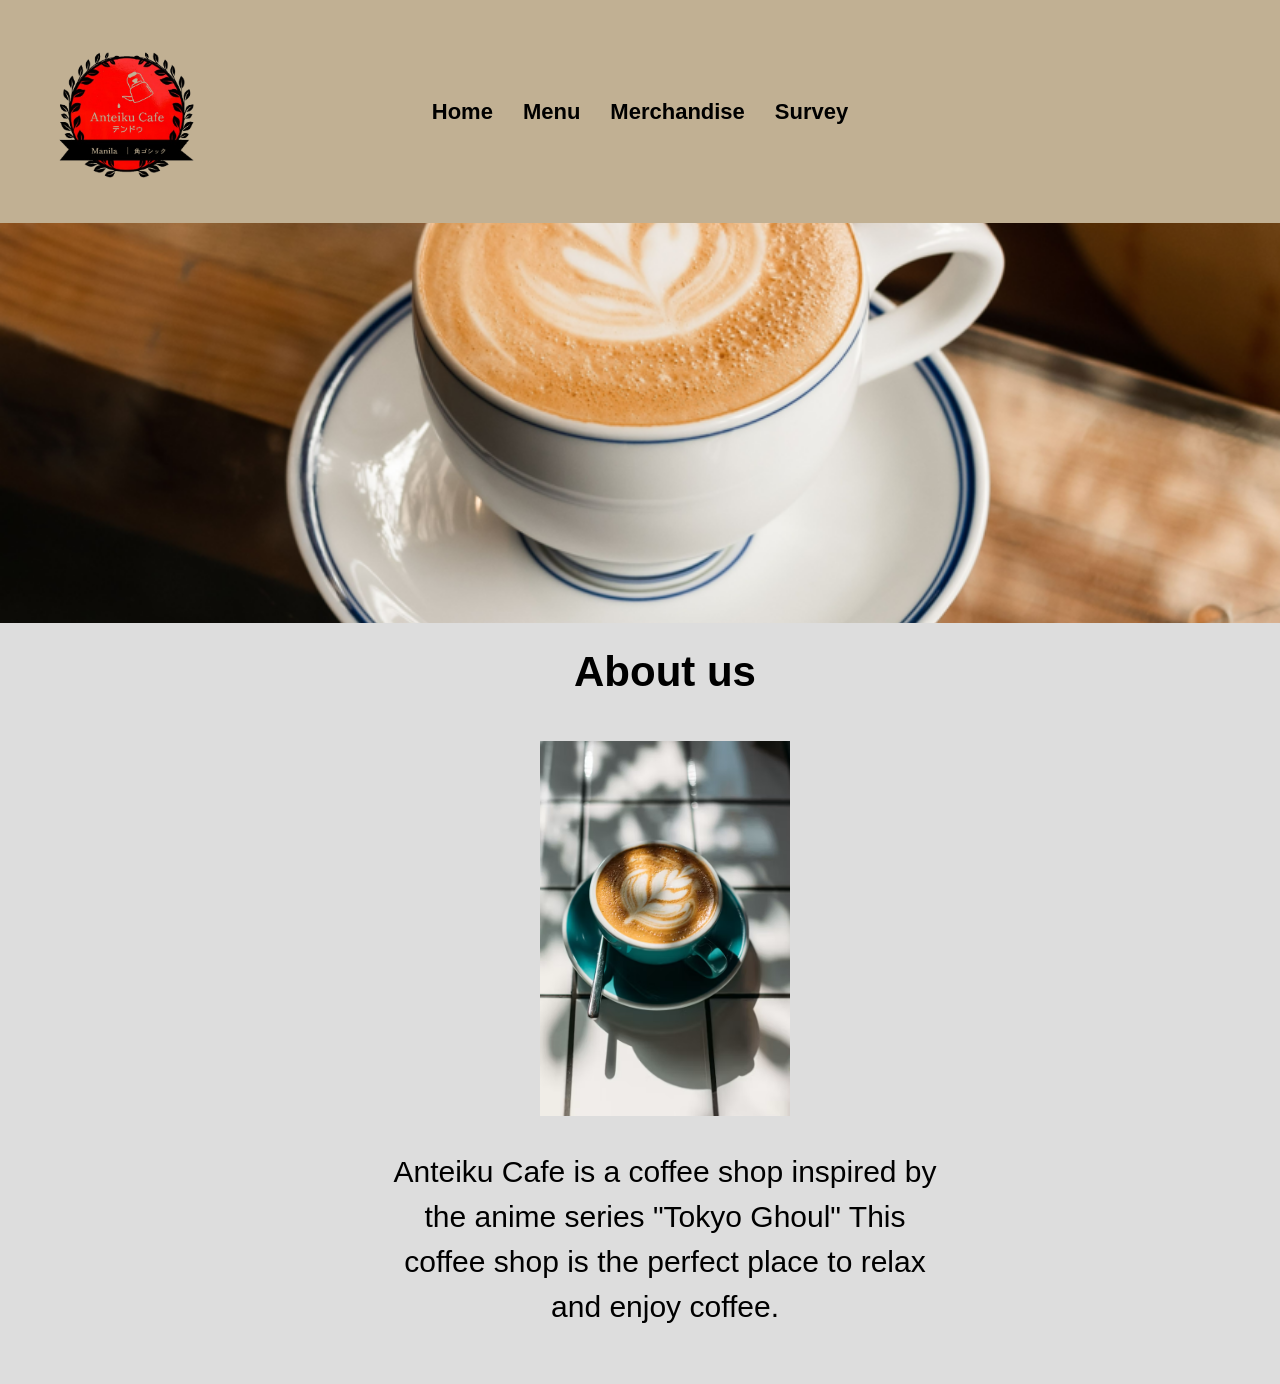
==== index.html @ 797d0678 "Add files via upload" ====
<!DOCTYPE html>
<html lang="en">
    <head>
        <meta charset="utf-8">
        <meta name="viewport" content="width=device-width, initial-scale=1.0">
        <link rel="stylesheet" href="styles.css">
        <title>Anteiku Cafe</title>
    </head>
    <body>
        <div id="container">
            <header>
                <a href="index.html">
                    <img src="img/logo.png" alt="Coffee Shop Logo">
                </a>

                <nav>
                    <a href="index.html">Home</a>
                    <a href="menu.html">Menu</a>
                    <a href="merch.html">Merchandise</a>
                    <a href="survey.html">Survey</a>
                </nav>
            </header>
        </div>
	    <div id="hero" class="tablet-desktop">
            <img src="img/hero.png" alt="coffee" />
        </div>
        <main class="home">

            <section class="about">
                <h2>About us</h2>
                <img src="img/capuccino.avif" alt="Cup of coffee">
                <p>
                Anteiku Cafe is a coffee shop inspired by the anime series
                "Tokyo Ghoul" This coffee shop is the perfect place
                to relax and enjoy coffee.
                </p>
            </section>

    </main>

    </body>
</html>
---- styles.css ----
*/

* {
    box-sizing: border-box;
}

body {
    margin: 0;
    background: #000;
    font-family: Arial, sans-serif;
    font-size: 13px;
}


header {
    width: 100%;
    min-height: 200px;

    background: #c1b093;

    display: flex;
    align-items: center;
    padding: 10px 25px;

    gap: 25px;
}

header img {
    width: 200px;
    height: 200px;
    object-fit: contain;
}

nav {
    display: flex;
    gap: 30px;
    align-items: center;
    justify-content: center;
    position: absolute;
    left: 50%;
    transform: translateX(-50%);
}

nav a {
    color: #000;
    text-decoration: none;
    font-weight: bold;
    font-size: 22px;
}

nav a:hover {
    text-decoration: underline;
}

#hero {
    width: 100%;
    height: 400px;
    overflow: hidden;
}

#hero img {
    width: 100%;
    height: 400px;
    object-fit: cover;
    display: block;
}

main {
    width: 100%;
    min-height: 300px;

    background: #ddd;

    padding: 25px;
}

main h2 {
    font-size: 42px;
    text-align: center;
    margin-top: 0;
    margin-bottom: 30px;
}



.about {
    max-width: 550px;
    margin: auto;
    text-align: center;
}

.about p {
    line-height: 1.5;
    font-size: 30px;
}

.about img {
    width: 250px;
    max-width: 100%;
    margin-top: 15px;
}




.menu {
    max-width: 650px;
    margin: auto;

    display: grid;
    grid-template-columns: repeat(3, 1fr);
    gap: 20px;
    
}

.item {
    text-align: center;
    font-size: 30px;
}

.item img {
    width: 240px;
    height: 240px;
    border-radius: 50%;
    object-fit: cover;
}


.item p {
    margin-top: 30px;
}


.merchandise {
    max-width: 500px;
    margin: auto;

    display: flex;
    justify-content: space-around;
    gap: 30px;
    
}

.product {
    text-align: center;
    font-size: 20px;
}

.product img {
    width: 240px;
    height: 240px;
    object-fit: cover;
    border-radius: 50%;
}

.product h3 {
    margin-top: 10px;
}

form {
    width: 90%;
    max-width: 650px;

    margin: 30px auto;
    padding: 35px;

    background: #f5f0e6;

    border: 2px solid #000;

    display: grid;
    grid-template-columns: 180px 1fr;

    gap: 15px;
}

form label {
    font-weight: bold;
    text-align: right;
    font-size: 16px;
    padding-top: 8px;
}

form input,
form textarea {
    width: 100%;

    border: 1px solid #777;
    padding: 10px;

    font-size: 15px;
}

form textarea {
    height: 100px;
    resize: vertical;
}

form input[type="submit"] {
    grid-column: 1 / 3;

    width: 100px;

    margin: 10px auto 0;

    background: #8A7254;
    color: white;

    border: 1px solid #000;
    padding: 10px;

    font-size: 15px;
    cursor: pointer;
}

form input[type="submit"]:hover {
    background: #6f5a42;
}


@media screen and (max-width: 768px) {

    header {
        min-height: 160px;
        padding: 10px 15px;
    }

    header img {
        width: 140px;
        height: 140px;
    }

    nav {
        gap: 18px;
    }

    nav a {
        font-size: 16px;
    }

    #hero {
        height: 110px;
    }

    #hero img {
        height: 110px;
    }

    main {
        padding: 25px 20px;
    }

    main h2 {
        font-size: 32px;
    }

    .about {
        max-width: 600px;
    }

    .about img {
        width: 300px;
    }

    .about p {
        font-size: 17px;
    }

    .menu {
        grid-template-columns: repeat(2, 1fr);
        gap: 25px;
        max-width: 600px;
    }

    .item img {
        width: 130px;
        height: 130px;
    }

    .item p {
        font-size: 17px;
    }

    .merchandise {
        max-width: 600px;
        gap: 25px;
    }

    .product img {
        width: 150px;
        height: 150px;
    }

    .product h3 {
        font-size: 18px;
    }

    form {
        width: 90%;
        max-width: 600px;
    }
}

@media screen and (max-width: 480px) {

    header {
        min-height: 150px;

        flex-direction: column;
        justify-content: center;

        padding: 10px;
        gap: 5px;
    }

    header img {
        position: static;

        width: 80px;
        height: 80px;
    }

    nav {
        position: static;
        transform: none;

        display: flex;
        justify-content: center;
        flex-wrap: wrap;

        gap: 8px;
    }

    nav a {
        font-size: 13px;
        padding: 4px;
    }


    /* HERO */

    #hero {
        height: 80px;
    }

    #hero img {
        height: 80px;
    }


    /* MAIN */

    main {
        padding: 20px 15px;
    }

    main h2 {
        font-size: 28px;
        margin-bottom: 20px;
    }


    /* ABOUT */

    .about {
        width: 100%;
    }

    .about img {
        width: 280px;
    }

    .about p {
        font-size: 16px;
        line-height: 1.6;
    }


    /* MENU */

    .menu {
        grid-template-columns: repeat(2, 1fr);
        gap: 20px 10px;
    }

    .item img {
        width: 100px;
        height: 100px;
    }

    .item p {
        font-size: 14px;
    }


    /* MERCHANDISE */

    .merchandise {
        flex-direction: column;
        align-items: center;
        gap: 30px;
    }

    .product img {
        width: 140px;
        height: 140px;
    }

    .product h3 {
        font-size: 18px;
    }


    /* SURVEY FORM */

    form {
        width: 100%;
        padding: 20px;

        grid-template-columns: 1fr;
        gap: 8px;
    }

    form label {
        text-align: left;
        font-size: 15px;
    }

    form input,
    form textarea {
        font-size: 14px;
        padding: 9px;
    }

    form textarea {
        height: 90px;
    }

    form input[type="submit"] {
        grid-column: 1;
        width: 100px;
    }
}
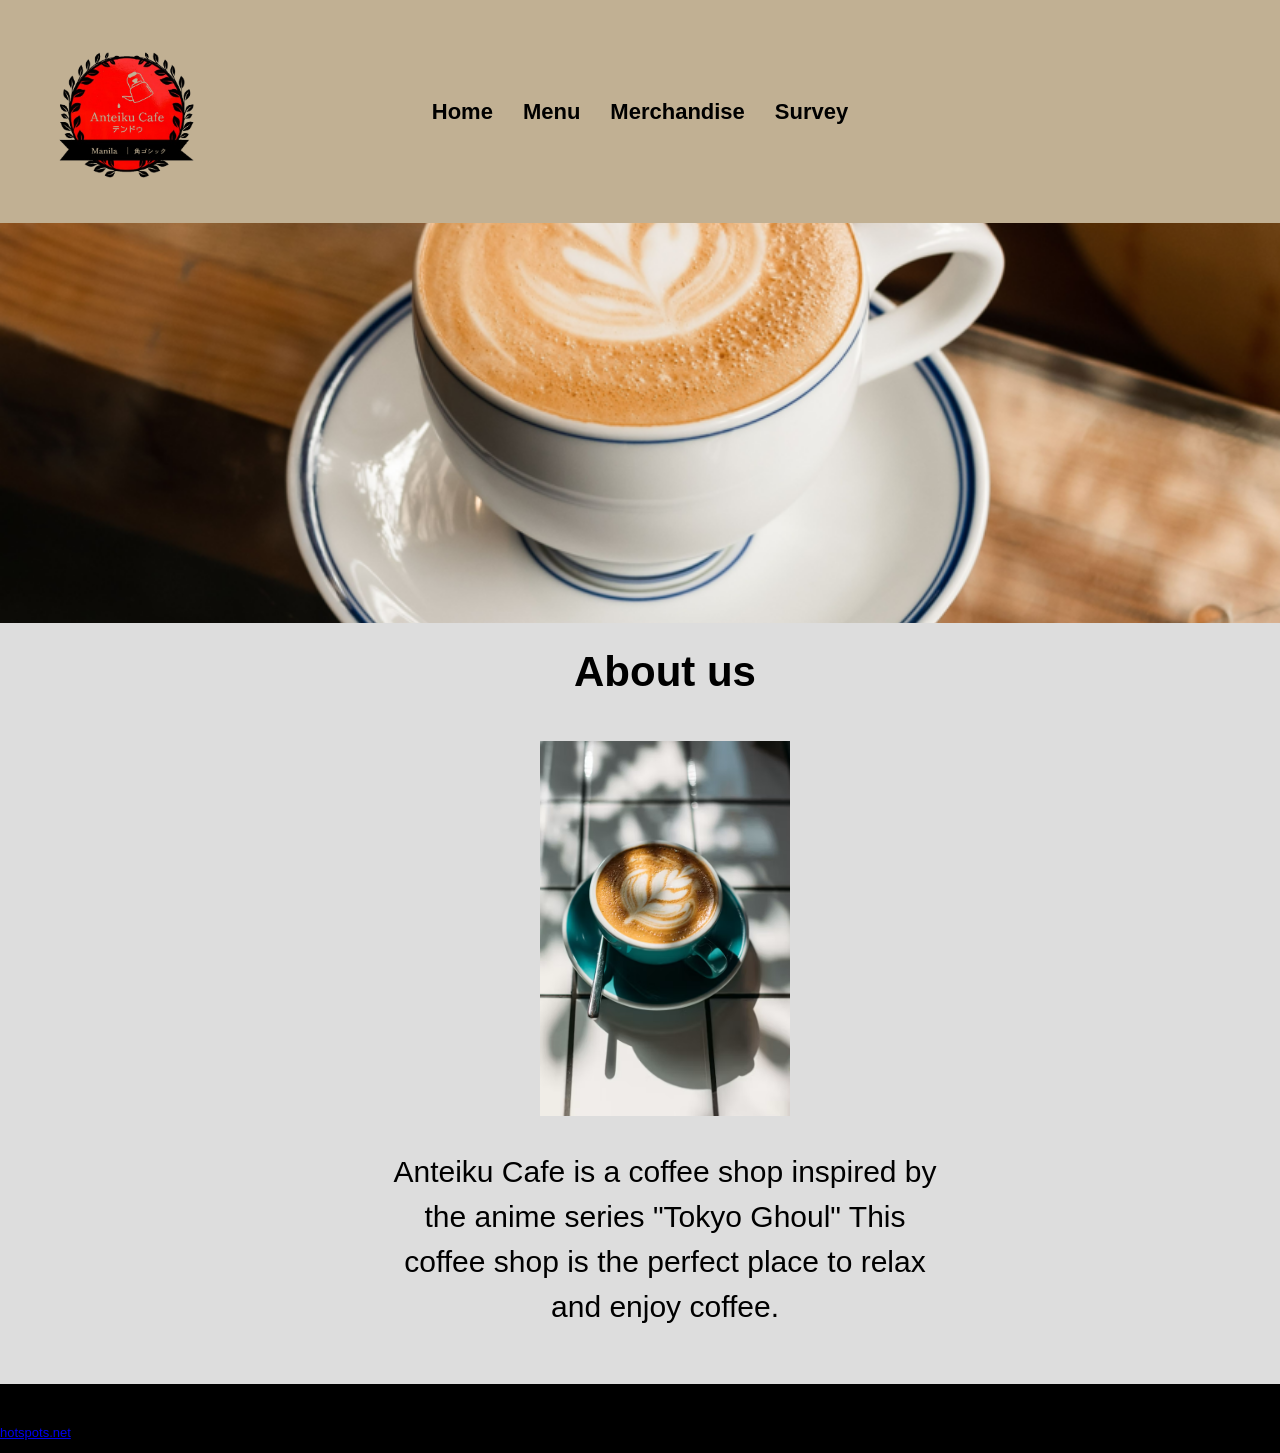
==== commit 469d4ab9: "Add footer to index.html Added footer with copyright and contact information." ====
--- a/index.html
+++ b/index.html
@@ -37,6 +37,11 @@
             </section>
 
     </main>
-
+	<footer>
+        <p>&copy; Copyright 2026. All rights reserved. Created by: Aly Santos</p>
+        <p>
+            <a href="mailto:Anteiku@mail.net">hotspots.net</a>
+        </p>
+    </footer>
     </body>
-</html>+</html>
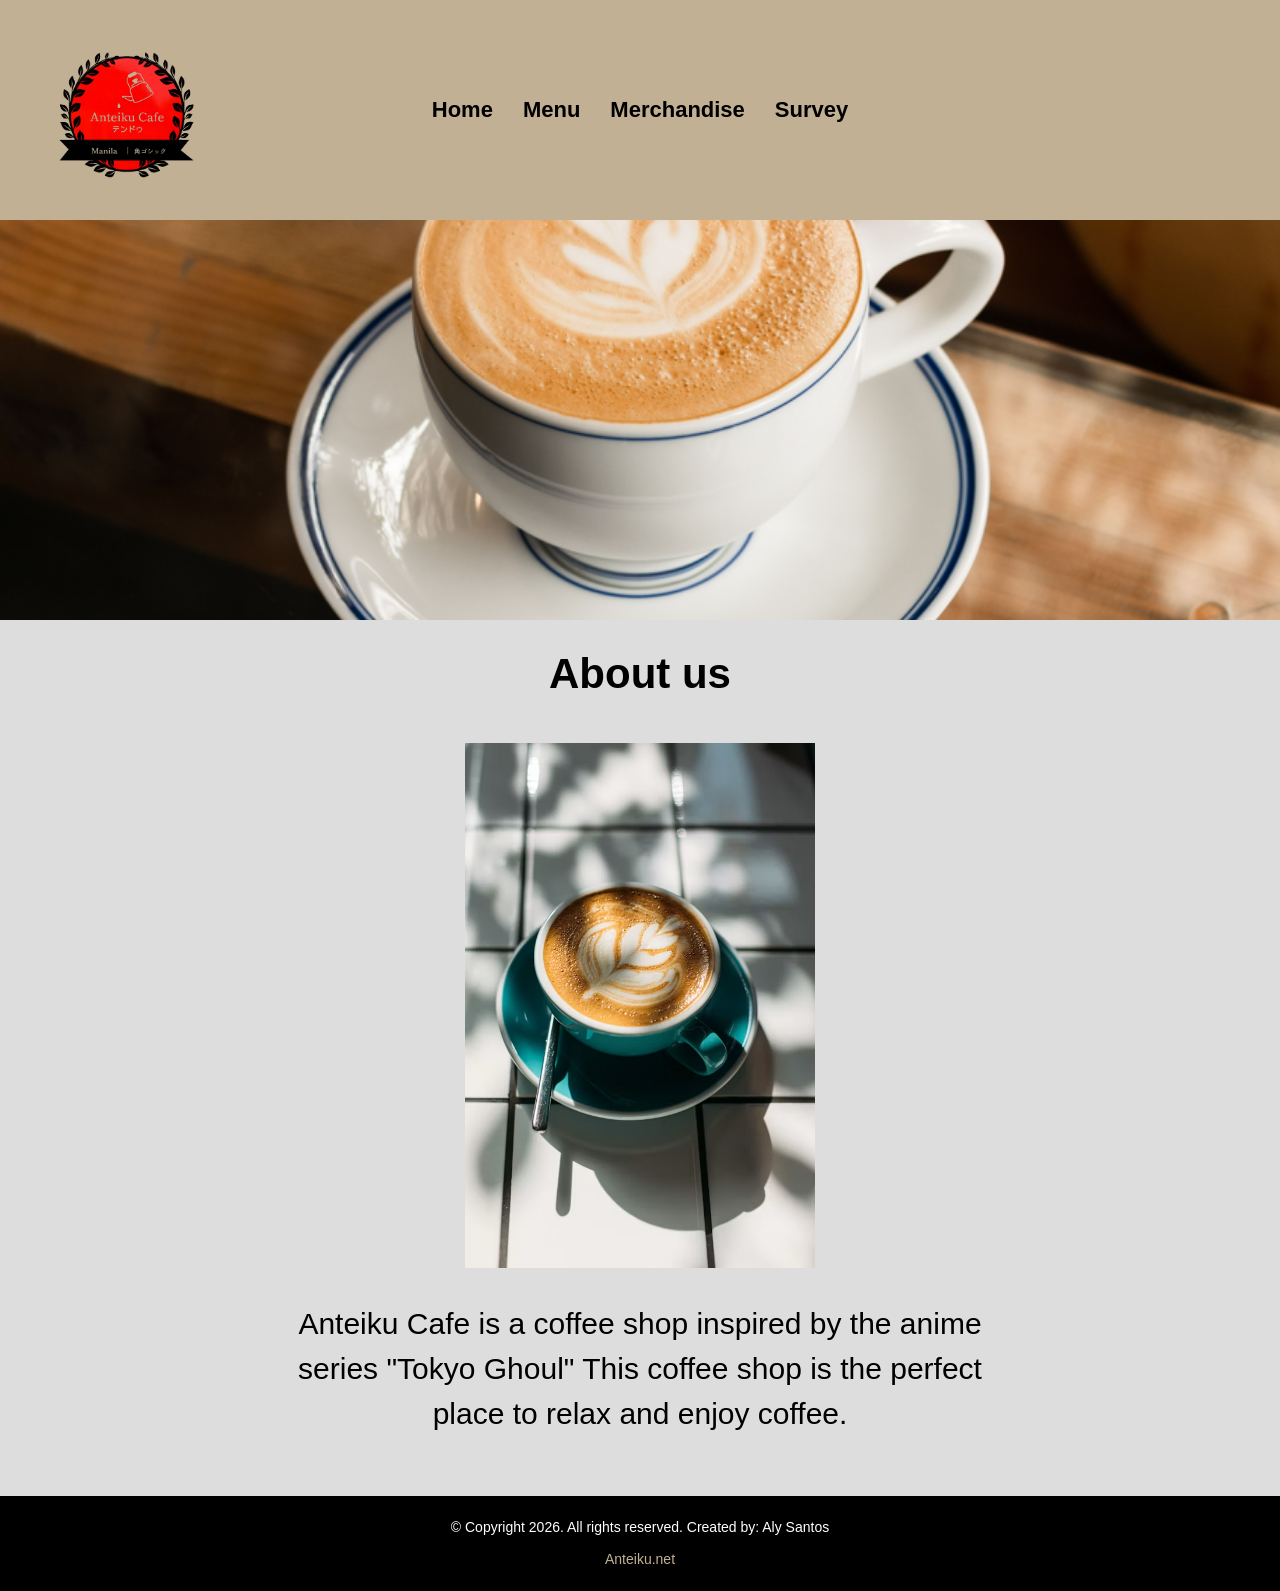
==== commit ab9f86ae: "Update index.html" ====
--- a/index.html
+++ b/index.html
@@ -40,7 +40,7 @@
 	<footer>
         <p>&copy; Copyright 2026. All rights reserved. Created by: Aly Santos</p>
         <p>
-            <a href="mailto:Anteiku@mail.net">hotspots.net</a>
+            <a href="mailto:Anteiku@mail.net">Anteiku.net</a>
         </p>
     </footer>
     </body>
--- a/styles.css
+++ b/styles.css
@@ -1,4 +1,5 @@
-*/
+
+
 
 * {
     box-sizing: border-box;
@@ -11,24 +12,31 @@
     font-size: 13px;
 }
 
+img {
+    max-width: 100%;
+}
+
+
+
 
 header {
     width: 100%;
     min-height: 200px;
-
     background: #c1b093;
 
     display: flex;
     align-items: center;
     padding: 10px 25px;
-
     gap: 25px;
+
+    position: relative;
 }
 
 header img {
     width: 200px;
     height: 200px;
     object-fit: contain;
+    display: block;
 }
 
 nav {
@@ -36,6 +44,7 @@
     gap: 30px;
     align-items: center;
     justify-content: center;
+
     position: absolute;
     left: 50%;
     transform: translateX(-50%);
@@ -52,6 +61,8 @@
     text-decoration: underline;
 }
 
+
+
 #hero {
     width: 100%;
     height: 400px;
@@ -60,18 +71,19 @@
 
 #hero img {
     width: 100%;
-    height: 400px;
+    height: 100%;
     object-fit: cover;
     display: block;
 }
 
+
+
+
 main {
     width: 100%;
     min-height: 300px;
-
     background: #ddd;
-
-    padding: 25px;
+    padding: 30px;
 }
 
 main h2 {
@@ -82,35 +94,39 @@
 }
 
 
+/* =========================
+   ABOUT SECTION
+========================= */
 
 .about {
-    max-width: 550px;
+    max-width: 750px;
     margin: auto;
     text-align: center;
 }
 
+.about img {
+    width: 350px;
+    max-width: 100%;
+    height: auto;
+    margin-top: 15px;
+}
+
 .about p {
+    font-size: 30px;
     line-height: 1.5;
-    font-size: 30px;
-}
-
-.about img {
-    width: 250px;
-    max-width: 100%;
-    margin-top: 15px;
 }
 
 
 
 
 .menu {
-    max-width: 650px;
+    width: 100%;
+    max-width: 1000px;
     margin: auto;
 
     display: grid;
-    grid-template-columns: repeat(3, 1fr);
-    gap: 20px;
-    
+    grid-template-columns: repeat(3, minmax(0, 1fr));
+    gap: 25px;
 }
 
 .item {
@@ -119,43 +135,56 @@
 }
 
 .item img {
-    width: 240px;
-    height: 240px;
+    width: 100%;
+    max-width: 240px;
+    aspect-ratio: 1;
+    height: auto;
     border-radius: 50%;
     object-fit: cover;
 }
 
-
 .item p {
-    margin-top: 30px;
-}
-
+    margin-top: 20px;
+}
+
+
+/* =========================
+   MERCHANDISE SECTION
+========================= */
 
 .merchandise {
-    max-width: 500px;
+    width: 100%;
+    max-width: 800px;
     margin: auto;
 
     display: flex;
-    justify-content: space-around;
+    justify-content: center;
+    flex-wrap: wrap;
     gap: 30px;
-    
 }
 
 .product {
+    flex: 1 1 220px;
     text-align: center;
     font-size: 20px;
 }
 
 .product img {
-    width: 240px;
-    height: 240px;
+    width: 100%;
+    max-width: 240px;
+    aspect-ratio: 1;
+    height: auto;
     object-fit: cover;
     border-radius: 50%;
 }
 
 .product h3 {
-    margin-top: 10px;
-}
+    margin-top: 15px;
+    font-size: 22px;
+}
+
+
+
 
 form {
     width: 90%;
@@ -165,12 +194,10 @@
     padding: 35px;
 
     background: #f5f0e6;
-
     border: 2px solid #000;
 
     display: grid;
-    grid-template-columns: 180px 1fr;
-
+    grid-template-columns: 180px minmax(0, 1fr);
     gap: 15px;
 }
 
@@ -184,11 +211,11 @@
 form input,
 form textarea {
     width: 100%;
-
+    min-width: 0;
     border: 1px solid #777;
     padding: 10px;
-
     font-size: 15px;
+    font-family: Arial, sans-serif;
 }
 
 form textarea {
@@ -198,14 +225,12 @@
 
 form input[type="submit"] {
     grid-column: 1 / 3;
-
     width: 100px;
 
     margin: 10px auto 0;
 
     background: #8A7254;
-    color: white;
-
+    color: #fff;
     border: 1px solid #000;
     padding: 10px;
 
@@ -216,6 +241,35 @@
 form input[type="submit"]:hover {
     background: #6f5a42;
 }
+
+
+
+footer {
+    width: 100%;
+    background: #000;
+    padding: 15px;
+    text-align: center;
+}
+
+footer p {
+    font-size: 14px;
+    text-align: center;
+    color: #fff;
+    padding: 5px;
+    margin: 0;
+    line-height: 1.6;
+}
+
+footer p a {
+    color: #c1b093;
+    text-decoration: none;
+}
+
+footer p a:hover {
+    text-decoration: underline;
+}
+
+
 
 
 @media screen and (max-width: 768px) {
@@ -231,7 +285,7 @@
     }
 
     nav {
-        gap: 18px;
+        gap: 15px;
     }
 
     nav a {
@@ -239,11 +293,7 @@
     }
 
     #hero {
-        height: 110px;
-    }
-
-    #hero img {
-        height: 110px;
+        height: 220px;
     }
 
     main {
@@ -251,7 +301,7 @@
     }
 
     main h2 {
-        font-size: 32px;
+        font-size: 34px;
     }
 
     .about {
@@ -263,22 +313,25 @@
     }
 
     .about p {
-        font-size: 17px;
+        font-size: 20px;
     }
 
     .menu {
-        grid-template-columns: repeat(2, 1fr);
+        grid-template-columns: repeat(2, minmax(0, 1fr));
+        max-width: 600px;
         gap: 25px;
-        max-width: 600px;
+    }
+
+    .item {
+        font-size: 22px;
     }
 
     .item img {
-        width: 130px;
-        height: 130px;
+        max-width: 180px;
     }
 
     .item p {
-        font-size: 17px;
+        margin-top: 15px;
     }
 
     .merchandise {
@@ -286,48 +339,54 @@
         gap: 25px;
     }
 
+    .product {
+        flex-basis: 180px;
+        font-size: 18px;
+    }
+
     .product img {
-        width: 150px;
-        height: 150px;
+        max-width: 180px;
     }
 
     .product h3 {
-        font-size: 18px;
+        font-size: 20px;
     }
 
     form {
-        width: 90%;
+        width: 95%;
         max-width: 600px;
-    }
-}
+        padding: 25px;
+        grid-template-columns: 140px minmax(0, 1fr);
+    }
+}
+
+
+
 
 @media screen and (max-width: 480px) {
 
     header {
         min-height: 150px;
-
         flex-direction: column;
         justify-content: center;
-
         padding: 10px;
         gap: 5px;
     }
 
     header img {
-        position: static;
-
         width: 80px;
         height: 80px;
     }
 
     nav {
         position: static;
+        left: auto;
         transform: none;
 
+        width: 100%;
         display: flex;
         justify-content: center;
         flex-wrap: wrap;
-
         gap: 8px;
     }
 
@@ -340,11 +399,11 @@
     /* HERO */
 
     #hero {
-        height: 80px;
+        height: 120px;
     }
 
     #hero img {
-        height: 80px;
+        height: 100%;
     }
 
 
@@ -379,17 +438,21 @@
     /* MENU */
 
     .menu {
-        grid-template-columns: repeat(2, 1fr);
+        grid-template-columns: repeat(2, minmax(0, 1fr));
         gap: 20px 10px;
     }
 
+    .item {
+        font-size: 16px;
+    }
+
     .item img {
-        width: 100px;
-        height: 100px;
+        max-width: 120px;
     }
 
     .item p {
-        font-size: 14px;
+        margin-top: 10px;
+        font-size: 15px;
     }
 
 
@@ -401,9 +464,14 @@
         gap: 30px;
     }
 
+    .product {
+        flex: none;
+        width: 100%;
+        font-size: 16px;
+    }
+
     .product img {
-        width: 140px;
-        height: 140px;
+        max-width: 160px;
     }
 
     .product h3 {
@@ -415,15 +483,17 @@
 
     form {
         width: 100%;
+        margin: 20px auto;
         padding: 20px;
 
-        grid-template-columns: 1fr;
+        grid-template-columns: minmax(0, 1fr);
         gap: 8px;
     }
 
     form label {
         text-align: left;
         font-size: 15px;
+        padding-top: 5px;
     }
 
     form input,
@@ -439,5 +509,17 @@
     form input[type="submit"] {
         grid-column: 1;
         width: 100px;
-    }
-}+        margin-top: 10px;
+    }
+
+
+    /* FOOTER */
+
+    footer {
+        padding: 12px;
+    }
+
+    footer p {
+        font-size: 12px;
+    }
+}
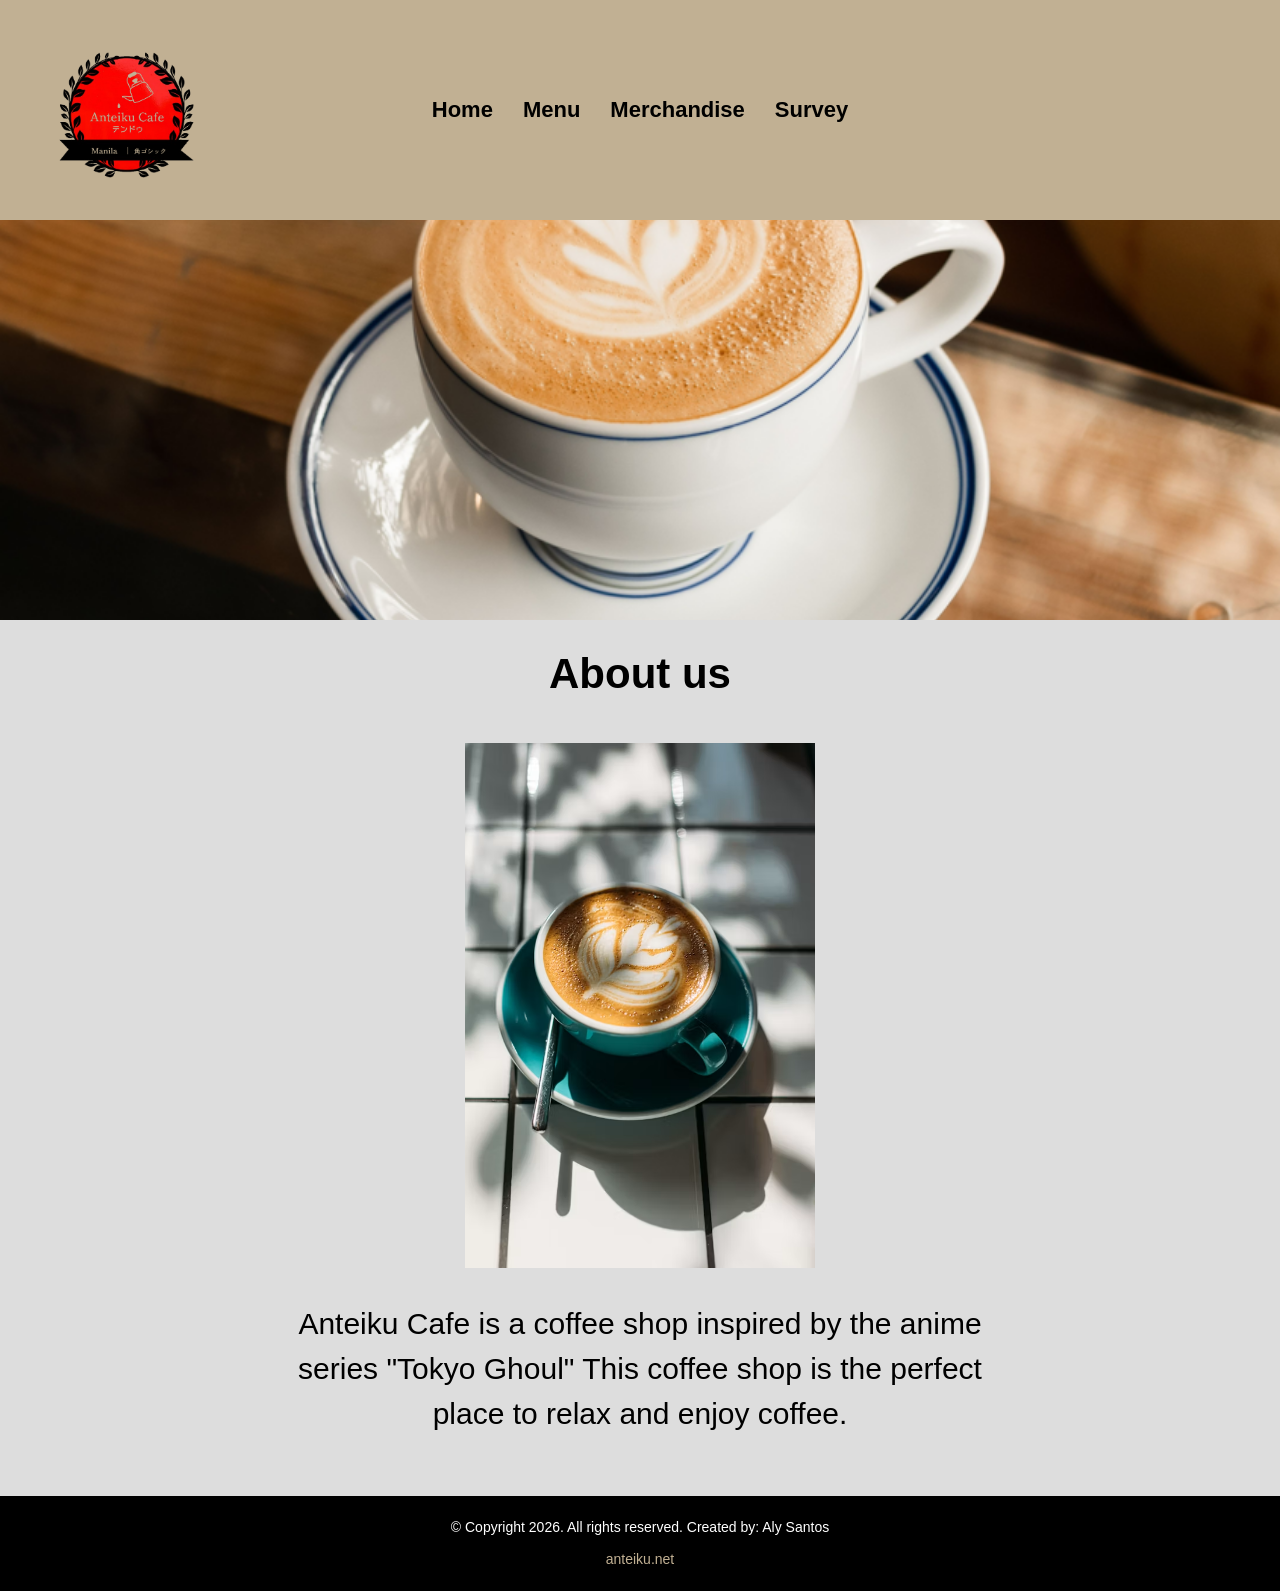
==== commit 81726333: "Fix HTML formatting and update email link" ====
--- a/index.html
+++ b/index.html
@@ -40,7 +40,7 @@
 	<footer>
         <p>&copy; Copyright 2026. All rights reserved. Created by: Aly Santos</p>
         <p>
-            <a href="mailto:Anteiku@mail.net">Anteiku.net</a>
+            <a href="mailto:anteiku@mail.net">anteiku.net</a>
         </p>
     </footer>
     </body>
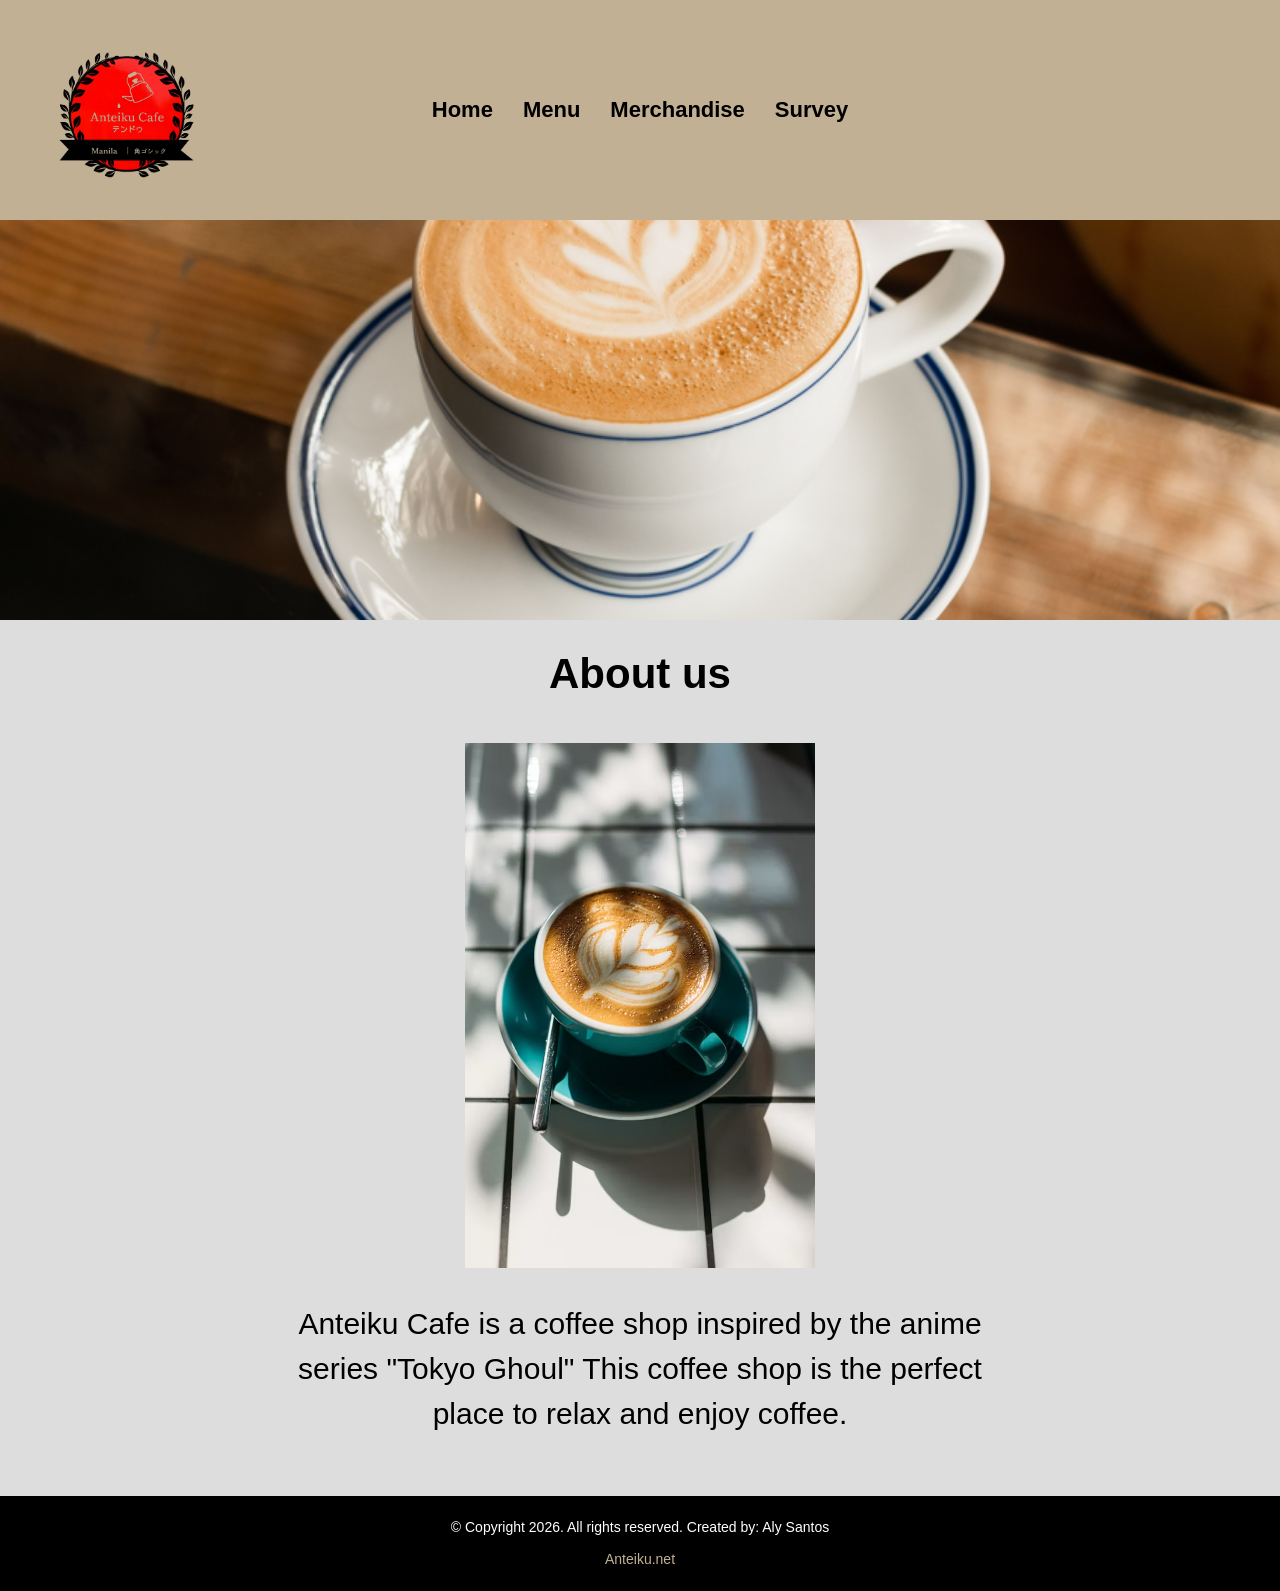
==== commit bab44f42: "Update index.html" ====
--- a/index.html
+++ b/index.html
@@ -40,7 +40,7 @@
 	<footer>
         <p>&copy; Copyright 2026. All rights reserved. Created by: Aly Santos</p>
         <p>
-            <a href="mailto:anteiku@mail.net">anteiku.net</a>
+            <a href="mailto:Anteiku@mail.net">Anteiku.net</a>
         </p>
     </footer>
     </body>
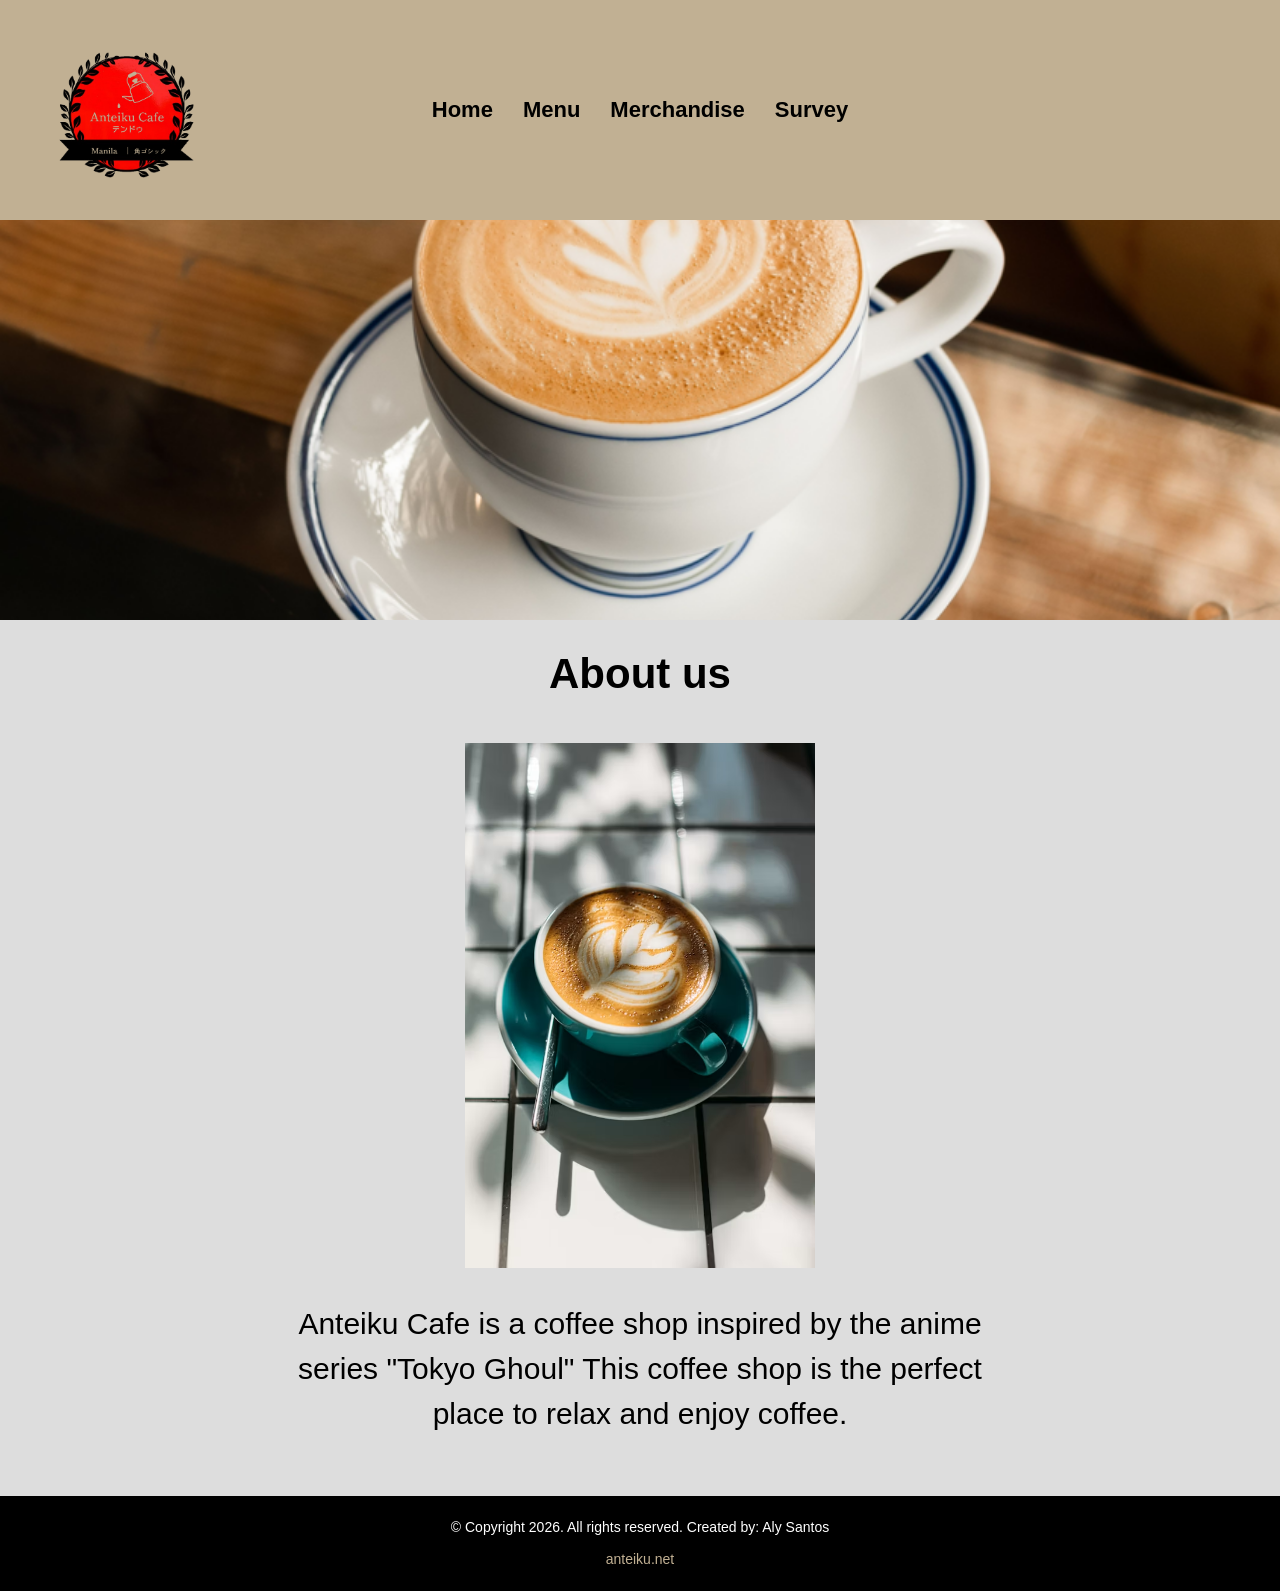
==== commit f9994b08: "Fix HTML formatting and update email link" ====
--- a/index.html
+++ b/index.html
@@ -40,7 +40,7 @@
 	<footer>
         <p>&copy; Copyright 2026. All rights reserved. Created by: Aly Santos</p>
         <p>
-            <a href="mailto:Anteiku@mail.net">Anteiku.net</a>
+            <a href="mailto:anteiku@mail.net">anteiku.net</a>
         </p>
     </footer>
     </body>
